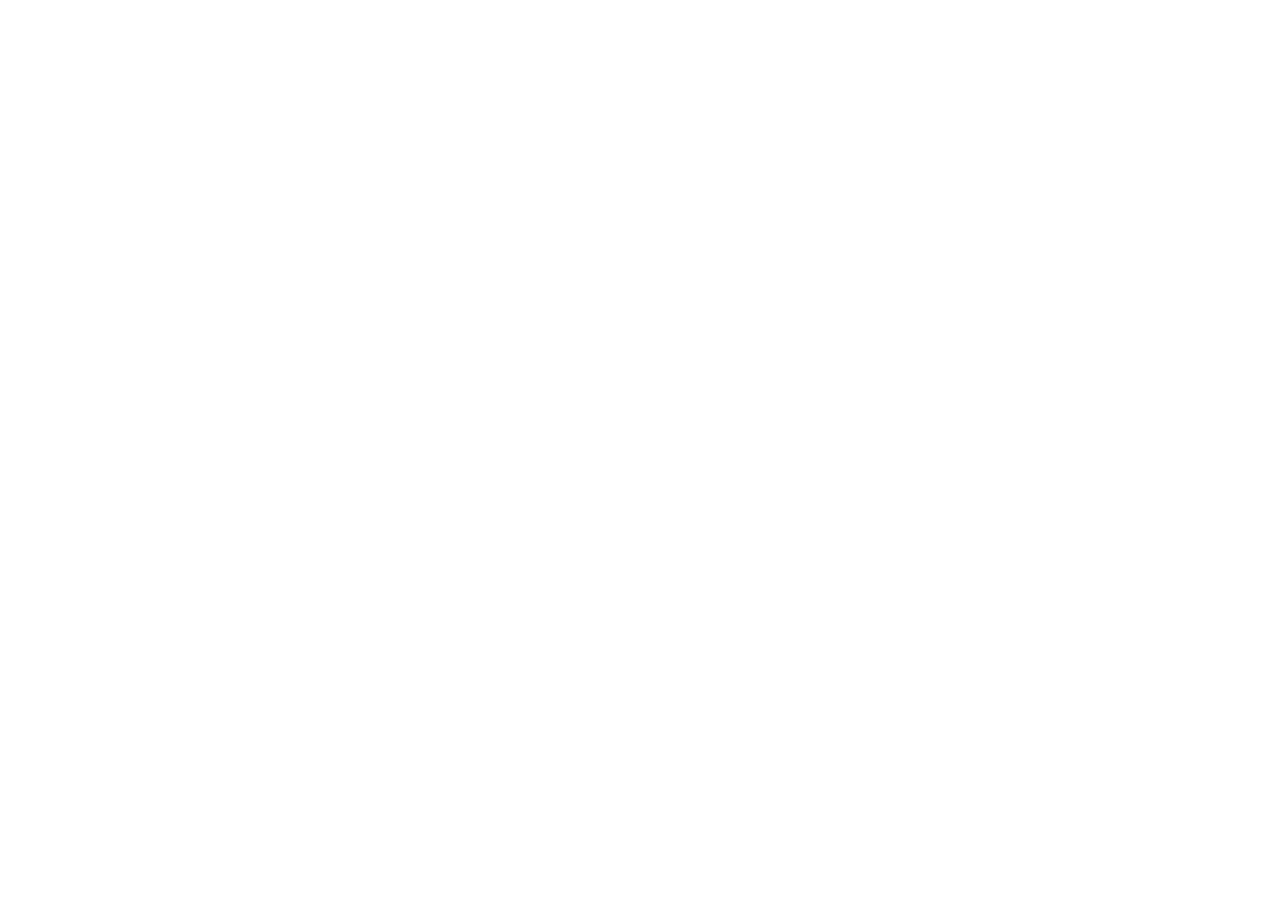
==== index.html @ c3e0c5fb "comecei a fazer a main" ====
<!DOCTYPE html>
<html lang="pt-br">
<head>
    <meta charset="UTF-8">
    <meta name="viewport" content="width=device-width, initial-scale=1.0">
    <title>Guia Digital de Habitos Saudaveis para Estudantes</title>
    <link rel="stylesheet" href="/style.css">
    <script src="/script.js"></script>
</head>
<body>
    
</body>
</html>
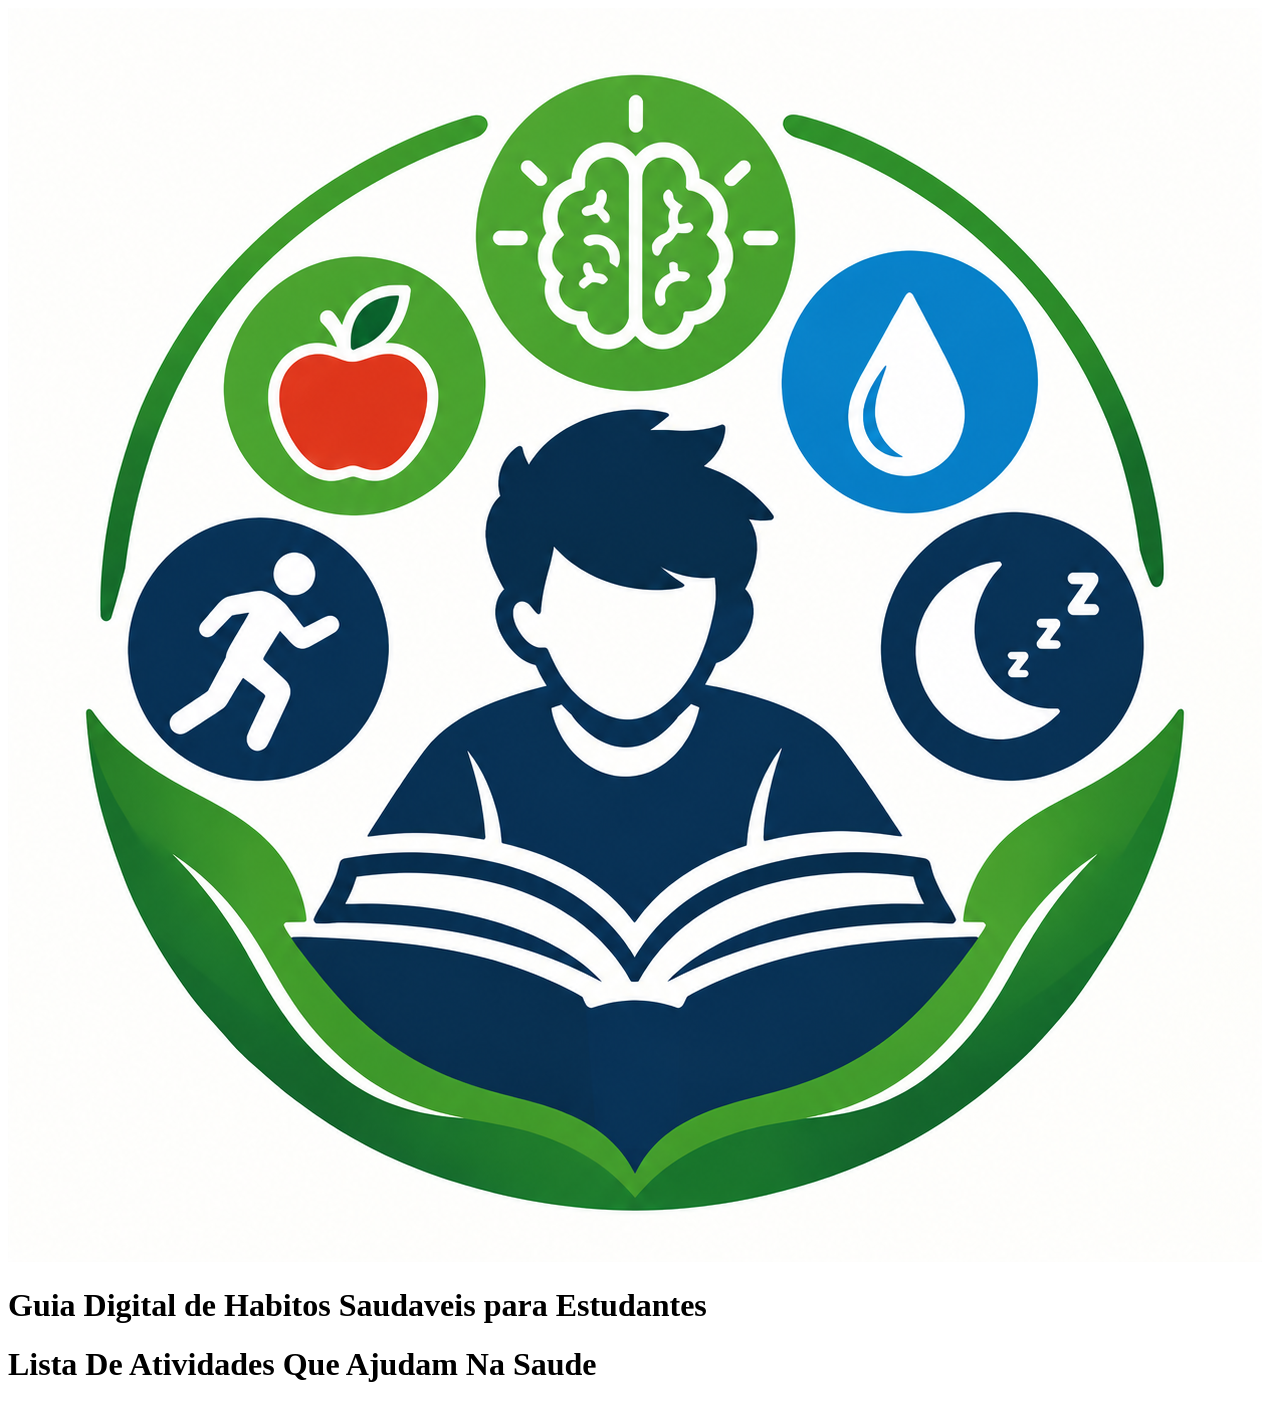
==== commit 2862f17b: "terminei o cabeçalho" ====
--- a/index.html
+++ b/index.html
@@ -1,13 +1,25 @@
 <!DOCTYPE html>
 <html lang="pt-br">
+
 <head>
     <meta charset="UTF-8">
     <meta name="viewport" content="width=device-width, initial-scale=1.0">
     <title>Guia Digital de Habitos Saudaveis para Estudantes</title>
-    <link rel="stylesheet" href="/style.css">
-    <script src="/script.js"></script>
+   
+    <script src="/script.js" defer></script>
 </head>
+
 <body>
-    
-</body>
+    <div class="cabecalho">
+        <img src="/img/logo.png" alt="">
+        <h1>Guia Digital de Habitos Saudaveis para Estudantes</h1>
+    </div>
+    <div class="sub">
+        <h1>Lista De Atividades Que Ajudam Na Saude</h1>
+    </div>
+
+
+
+
+
 </html>
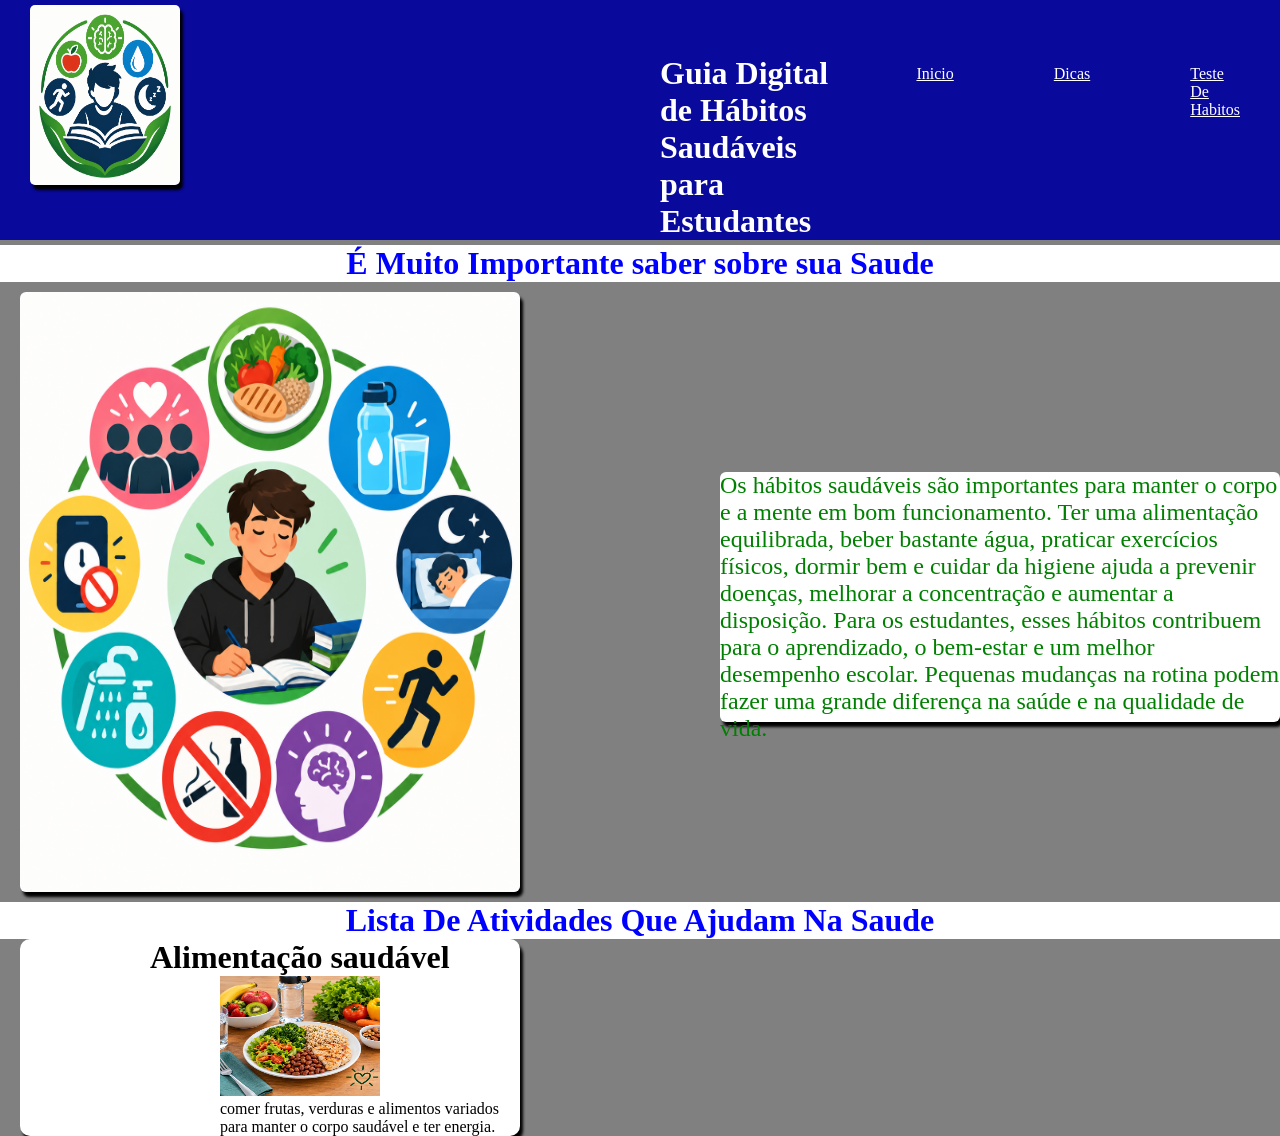
==== commit dbb08c30: "16:47" ====
--- a/index.html
+++ b/index.html
@@ -4,22 +4,44 @@
 <head>
     <meta charset="UTF-8">
     <meta name="viewport" content="width=device-width, initial-scale=1.0">
-    <title>Guia Digital de Habitos Saudaveis para Estudantes</title>
-   
+    <title>Guia Digital de Hábitos Saudáveis para Estudantes</title>
+    <link rel="stylesheet" href="/style.css">
     <script src="/script.js" defer></script>
 </head>
 
 <body>
     <div class="cabecalho">
         <img src="/img/logo.png" alt="">
-        <h1>Guia Digital de Habitos Saudaveis para Estudantes</h1>
+        <h1>Guia Digital de Hábitos Saudáveis para Estudantes</h1>
+        <a href="/index.html">Inicio</a>
+        <a href="/HTML/dicas.html">Dicas</a>
+        <a href="/HTML/habitos.html">Teste De Habitos</a>
+    </div>
+    <div class="saude">
+        <h1>É Muito Importante saber sobre sua Saude</h1>
+    </div>
+    <div class="sobre">
+        <img src="/img/habitos.png" alt="">
+        <p>Os hábitos saudáveis são importantes para manter o corpo e a mente em bom funcionamento. Ter uma alimentação equilibrada, beber bastante água, praticar exercícios físicos, dormir bem e cuidar da higiene ajuda a prevenir doenças, melhorar a concentração e aumentar a disposição. Para os estudantes, esses hábitos contribuem para o aprendizado, o bem-estar e um melhor desempenho escolar. Pequenas mudanças na rotina podem fazer uma grande diferença na saúde e na qualidade de vida.</p>
     </div>
     <div class="sub">
         <h1>Lista De Atividades Que Ajudam Na Saude</h1>
+    </div>
+    <div class="cards">
+        <div class="card">
+               <h1>Alimentação saudável</h1>
+               <img src="/img/alimentacao.png" alt="">
+               <p>comer frutas, verduras e alimentos variados para manter o corpo saudável e ter energia.</p>
+          
+        </div>
+
+
+
+
+
     </div>
 
 
 
 
-
 </html>
--- a/style.css
+++ b/style.css
@@ -0,0 +1,114 @@
+* {
+    margin: 0px;
+    padding: 0px;
+}
+
+body {
+    background-color: gray;
+}
+
+.cabecalho {
+    background-color: rgb(9, 9, 155);
+    display: flex;
+}
+
+.cabecalho h1 {
+    color: white;
+    margin-left: 480px;
+    margin-top: 55px;
+}
+
+.cabecalho a {
+    color: white;
+    padding: 40px;
+    margin-top: 25px;
+    margin-left: 20px;
+}
+
+.cabecalho a:hover {
+    color: green;
+    padding: 40px;
+    margin-top: 25px;
+    margin-left: 20px;
+    font-size: x-large;
+}
+
+.cabecalho img {
+    width: 150px;
+    height: 180px;
+    margin-left: 30px;
+    margin-top: 5px;
+    border: 10px;
+    border-radius: 5px;
+    box-shadow: 3px 5px 3px black;
+}
+
+.saude {
+    text-align: center;
+    color: blue;
+    background-color: white;
+    margin-top: 5px;
+}
+
+.sobre {
+    display: flex;
+    margin-top: 10px;
+}
+
+.sobre img {
+    height: 600px;
+    width: 500px;
+    margin-left: 20px;
+    border: 5px;
+    border-radius: 6px;
+    box-shadow: 3px 5px 3px black;
+}
+
+.sobre p {
+    margin-left: 200px;
+    font-size: x-large;
+    margin-top: 180px;
+    background-color: white;
+    height: 250px;
+    width: 700px;
+    color: green;
+    border: 5px;
+    border-radius: 6px;
+    box-shadow: 3px 5px 3px black;
+}
+
+.sub {
+    background-color: white;
+    margin-top: 10px;
+}
+
+.sub h1 {
+    text-align: center;
+    color: blue;
+}
+
+.cards {
+    display: flex;
+    margin-left: 20px;
+
+}
+
+.cards img {
+    height: 120px;
+    width: 160px;
+    margin-left: 200px;
+
+}
+.card {
+    background-color: white;
+    border: 5px;
+    border-radius: 10px;
+    box-shadow: 3px 5px 3px black;
+}
+.card h1{
+    margin-left: 130px;
+}
+.card p{
+    width: 300px;
+    margin-left: 200px;
+}
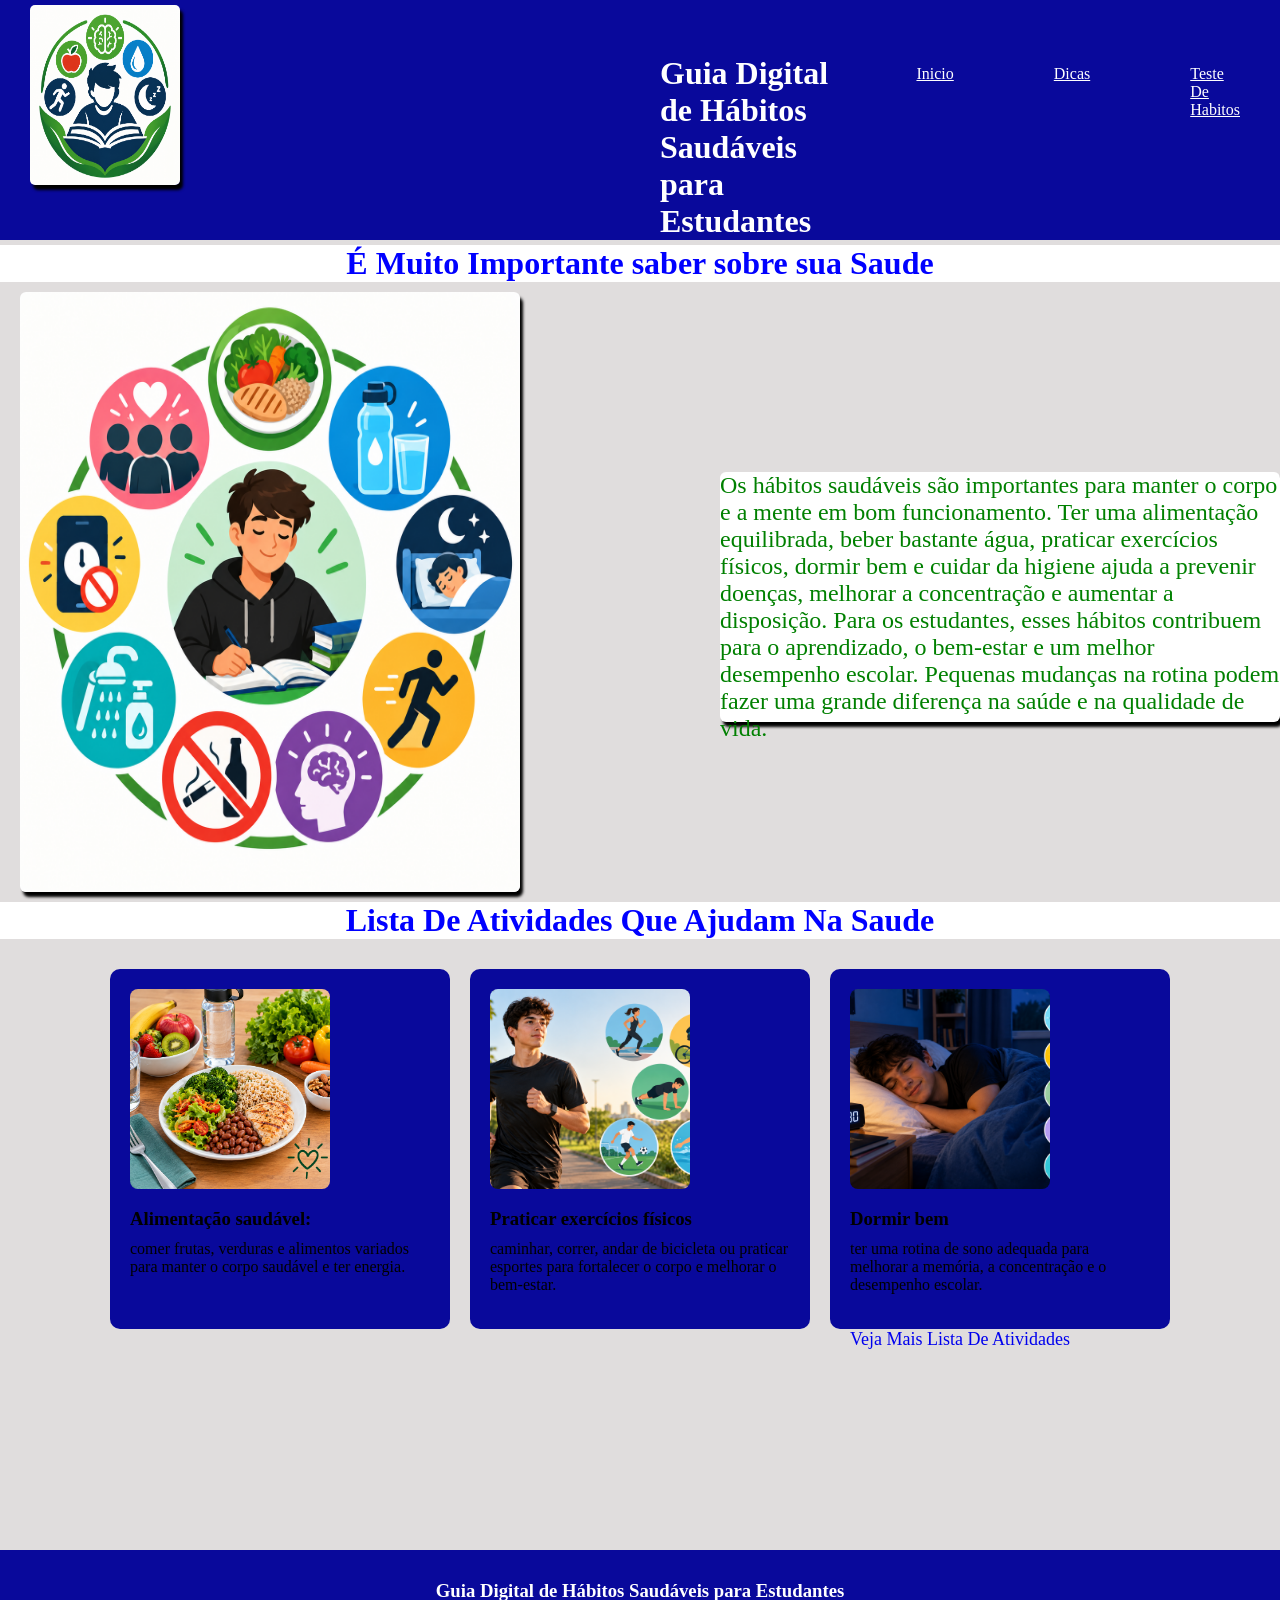
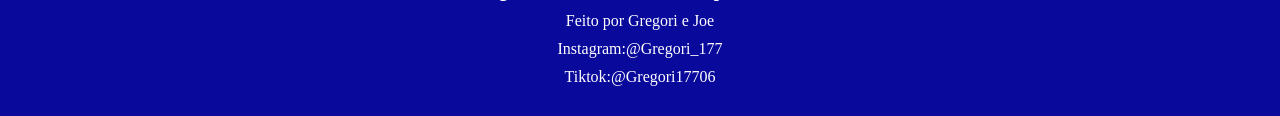
==== commit 5a93d189: "17:21" ====
--- a/index.html
+++ b/index.html
@@ -22,26 +22,70 @@
     </div>
     <div class="sobre">
         <img src="/img/habitos.png" alt="">
-        <p>Os hábitos saudáveis são importantes para manter o corpo e a mente em bom funcionamento. Ter uma alimentação equilibrada, beber bastante água, praticar exercícios físicos, dormir bem e cuidar da higiene ajuda a prevenir doenças, melhorar a concentração e aumentar a disposição. Para os estudantes, esses hábitos contribuem para o aprendizado, o bem-estar e um melhor desempenho escolar. Pequenas mudanças na rotina podem fazer uma grande diferença na saúde e na qualidade de vida.</p>
+        <p>Os hábitos saudáveis são importantes para manter o corpo e a mente em bom funcionamento. Ter uma alimentação
+            equilibrada, beber bastante água, praticar exercícios físicos, dormir bem e cuidar da higiene ajuda a
+            prevenir doenças, melhorar a concentração e aumentar a disposição. Para os estudantes, esses hábitos
+            contribuem para o aprendizado, o bem-estar e um melhor desempenho escolar. Pequenas mudanças na rotina podem
+            fazer uma grande diferença na saúde e na qualidade de vida.</p>
     </div>
     <div class="sub">
         <h1>Lista De Atividades Que Ajudam Na Saude</h1>
     </div>
     <div class="cards">
-        <div class="card">
-               <h1>Alimentação saudável</h1>
-               <img src="/img/alimentacao.png" alt="">
-               <p>comer frutas, verduras e alimentos variados para manter o corpo saudável e ter energia.</p>
-          
-        </div>
+        <article class="card">
+
+            <img src="/img/alimentacao.png" alt="alimentacção">
+
+            <h3>Alimentação saudável:</h3>
+
+            <p>comer frutas, verduras e alimentos variados para manter o corpo saudável e ter energia.</p>
 
 
 
+        </article>
+
+        <article class="card">
+
+            <img src="/img/exercicios.png" alt="exercicios">
+
+            <h3>Praticar exercícios físicos</h3>
+
+            <p>caminhar, correr, andar de bicicleta ou praticar esportes para fortalecer o corpo e melhorar o bem-estar.
+            </p>
 
 
+
+        </article>
+
+        <article class="card">
+
+            <img src="/img/dormir.png" alt="dormir">
+
+            <h3>Dormir bem</h3>
+
+            <p>ter uma rotina de sono adequada para melhorar a memória, a concentração e o desempenho escolar.</p>
+
+
+
+        </article>
+        
+
+    </div>
+    </div>
+    <div class="mais">
+        <a href="/HTML/habitos.html">Veja Mais Lista De Atividades</a>
     </div>
 
 
 
 
+    <footer>
+        <h3>Guia Digital de Hábitos Saudáveis para Estudantes</h3>
+        <p>Feito por Gregori e Joe</p>
+        <p>Instagram:@Gregori_177</p>
+        <p>Tiktok:@Gregori17706</p>
+
+    </footer>
+
+
 </html>
--- a/style.css
+++ b/style.css
@@ -4,7 +4,7 @@
 }
 
 body {
-    background-color: gray;
+    background-color: rgb(224, 221, 221);
 }
 
 .cabecalho {
@@ -86,29 +86,66 @@
     text-align: center;
     color: blue;
 }
-
-.cards {
+.cards{
     display: flex;
-    margin-left: 20px;
-
+    gap: 20px;
+    justify-content: center;
+    margin-top: 30px;
+}
+.card {
+    background-color:  rgb(9, 9, 155);
+    width: 300px;
+    padding: 20px;
+    border-radius: 10px;
+}
+.card img {
+    width: 200px;
+    height: 200px;
+    object-fit: cover;
+    border-radius: 8px;
 }
 
-.cards img {
-    height: 120px;
-    width: 160px;
-    margin-left: 200px;
+.card h3 {
+    margin: 15px 0 10px;
+}
 
+.card p {
+    margin-bottom: 15px;
 }
-.card {
-    background-color: white;
-    border: 5px;
+
+.card:hover {
+    background-color:  rgb(9, 9, 155);
+    width: 300px;
+    height: 350px;
+    padding: 20px;
     border-radius: 10px;
-    box-shadow: 3px 5px 3px black;
+    box-shadow: 3px 3px 3px white;
+    color: white;
+    transition: 0.5s;
 }
-.card h1{
-    margin-left: 130px;
+.mais a{
+    margin-left: 850px;
+    margin-top: 200px;
+    text-decoration: none;
+    font-size: large;
 }
-.card p{
-    width: 300px;
-    margin-left: 200px;
+.mais a:hover{
+    margin-left: 850px;
+    margin-top: 200px;
+    text-decoration: none;
+    color: green;
+    font-size: X-large;
+}
+
+
+footer {
+    margin-top: 200px;
+    background-color:rgb(9, 9, 155);
+    color: white;
+    text-align: center;
+    padding: 30px;
+}
+
+footer p {
+    margin-top: 10px;
 }
